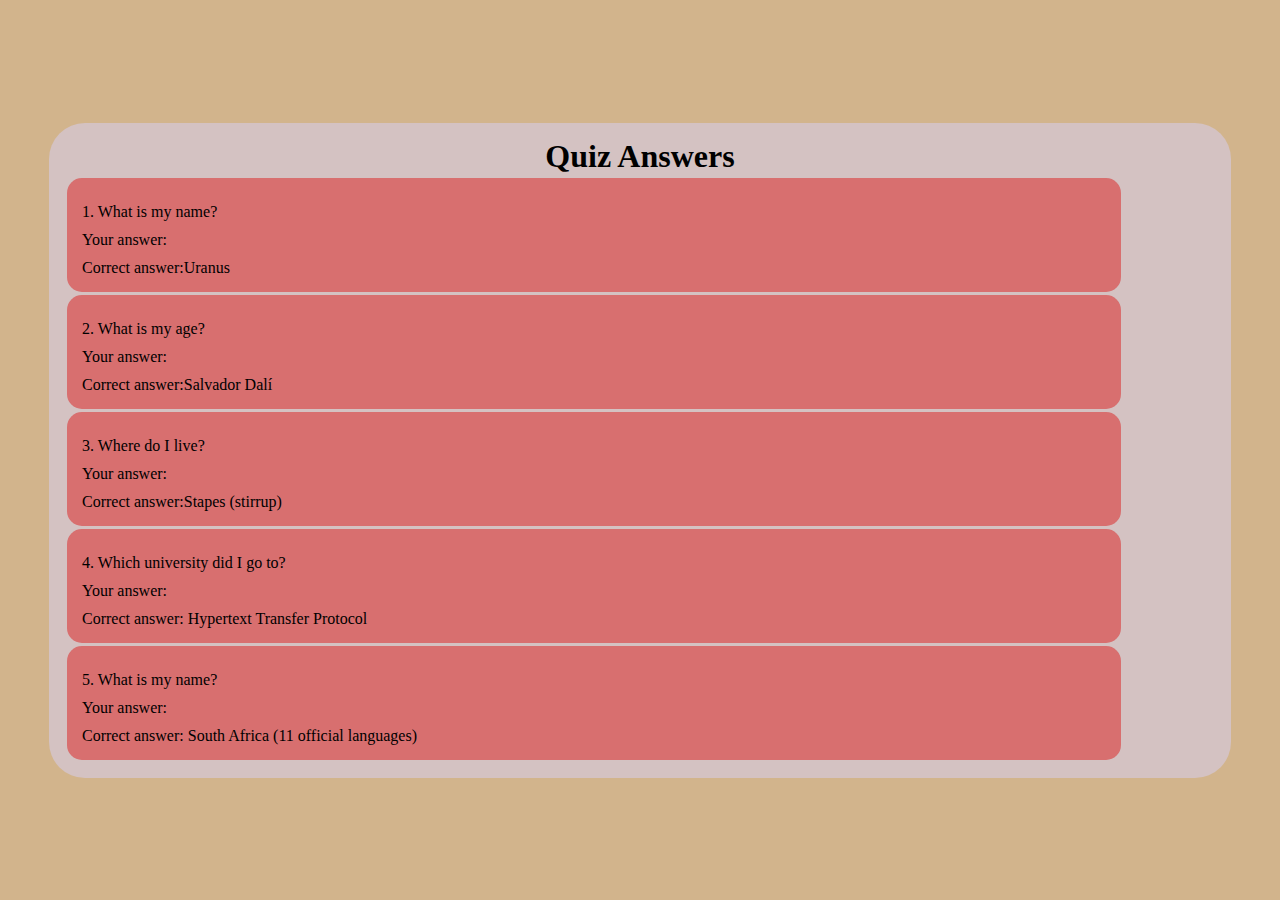
==== answers.html @ dfd63c09 "first commit for my quiz app" ====
<!DOCTYPE html>
<html lang="en">
<head>
    <meta charset="UTF-8">
    <meta http-equiv="X-UA-Compatible" content="IE=edge">
    <meta name="viewport" content="width=device-width, initial-scale=1.0">
    <title>Quiz Answers</title>
<link rel="stylesheet" href="answers.css">
</head>
<body>
    <div class="cont">
        <h1>Quiz Answers</h1>
        <div id="quiz-card1">
            <p>1. What is my name?</p>
            <div class="choices">
                <p>Your answer: <span id="answer1"></span></p>
                <p>Correct answer:<span id="correct-ans1" >Uranus</span></p>
            </div>
        </div>
        <div id="quiz-card2">
            <p>2. What is my age?</p>
            <div class="choices">
                <p>Your answer: <span id="answer2"></span></p>
                <p>Correct answer:<span id="correct-ans2" >Salvador Dalí</span> </p>
            </div>
        </div>
        <div id="quiz-card3">
            <p>3. Where do I live?</p>
            <div class="choices">
                <p>Your answer: <span id="answer3"></span></p>
                <p>Correct answer:<span id="correct-ans3" >Stapes (stirrup)</span> </p>
            </div>
        </div>
        <div id="quiz-card4">
            <p>4. Which university did I go to?</p>
            <div class="choices">
                <p>Your answer: <span id="answer4"></span></p>
                <p>Correct answer: <span id="correct-ans4" >Hypertext Transfer Protocol</span></p>
            </div>
        </div>
        <div id="quiz-card5">
            <p>5. What is my name?</p>
            <div class="choices">
                <p>Your answer: <span id="answer5"></span></p>
                <p>Correct answer: <span id="correct-ans5" >South Africa (11 official languages)

                </span></p>
            </div>
        </div>
    </div>
    <script>
        
        
        
        for (let i = 1; i <= 5; i++) {
        const card=document.getElementById(`quiz-card${i}`);
        const correct=document.getElementById(`correct-ans${i}`); 
        const answer = sessionStorage.getItem(`indoor-outdoor${i}`);
        const ans=document.getElementById(`answer${i}`);
        ans.textContent=answer;
        if(answer==correct.textContent){
            card.style.backgroundColor=" rgb(34, 167, 34,.5)";
            
        }
        else{
            card.style.backgroundColor=" rgb(220, 27, 27,.5)";
        }
    }
    </script>
</body>
</html>
---- answers.css ----
*{
    margin: 0;
    padding: 0;
}
html{
    height: 100vh;
}
body{
    background-color: tan;
    height: 100vh;
    display: flex;
    justify-content: center;
    align-items: center;
}

.cont{
    background-color: rgb(212, 194, 194);
    border-radius: 36px;
    width:90vw ;
    height:fit-content;
    padding:15px;
    

}
h1{
    text-align: center;
}
p,.choices{
    margin-top: 10px;
}
#quiz-card1,#quiz-card2,#quiz-card3,#quiz-card4,#quiz-card5{
    width: 80vw;
    height: fit-content;
    border-radius:15px ;
    padding: 15px;
    margin: 3px;
    background-color: aliceblue;
}
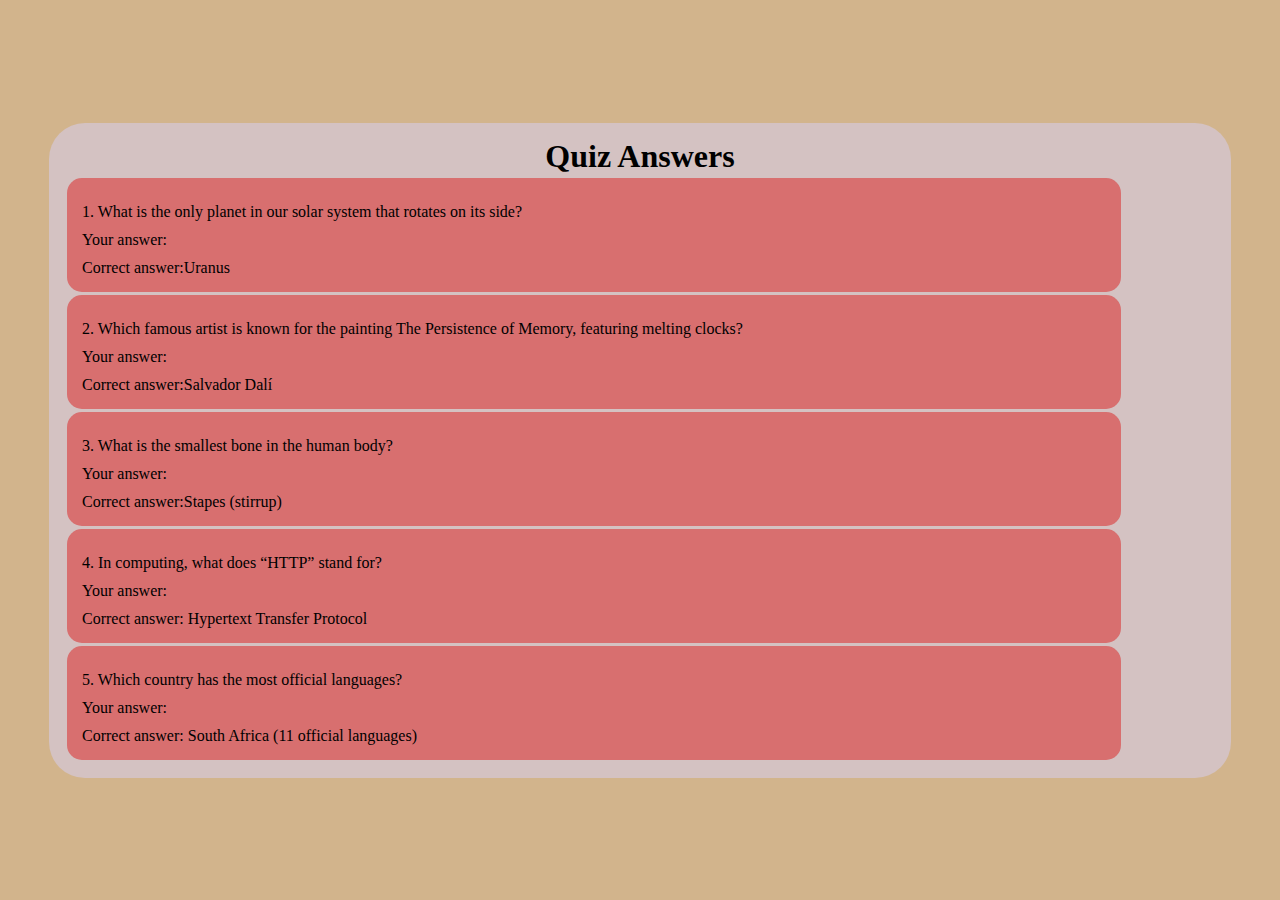
==== commit b9e38012: "i changed the questions on the answers page" ====
--- a/answers.html
+++ b/answers.html
@@ -11,35 +11,35 @@
     <div class="cont">
         <h1>Quiz Answers</h1>
         <div id="quiz-card1">
-            <p>1. What is my name?</p>
+            <p>1. What is the only planet in our solar system that rotates on its side?</p>
             <div class="choices">
                 <p>Your answer: <span id="answer1"></span></p>
                 <p>Correct answer:<span id="correct-ans1" >Uranus</span></p>
             </div>
         </div>
         <div id="quiz-card2">
-            <p>2. What is my age?</p>
+            <p>2. Which famous artist is known for the painting The Persistence of Memory, featuring melting clocks?</p>
             <div class="choices">
                 <p>Your answer: <span id="answer2"></span></p>
                 <p>Correct answer:<span id="correct-ans2" >Salvador Dalí</span> </p>
             </div>
         </div>
         <div id="quiz-card3">
-            <p>3. Where do I live?</p>
+            <p>3. What is the smallest bone in the human body?</p>
             <div class="choices">
                 <p>Your answer: <span id="answer3"></span></p>
                 <p>Correct answer:<span id="correct-ans3" >Stapes (stirrup)</span> </p>
             </div>
         </div>
         <div id="quiz-card4">
-            <p>4. Which university did I go to?</p>
+            <p>4. In computing, what does “HTTP” stand for?</p>
             <div class="choices">
                 <p>Your answer: <span id="answer4"></span></p>
                 <p>Correct answer: <span id="correct-ans4" >Hypertext Transfer Protocol</span></p>
             </div>
         </div>
         <div id="quiz-card5">
-            <p>5. What is my name?</p>
+            <p>5. Which country has the most official languages?</p>
             <div class="choices">
                 <p>Your answer: <span id="answer5"></span></p>
                 <p>Correct answer: <span id="correct-ans5" >South Africa (11 official languages)
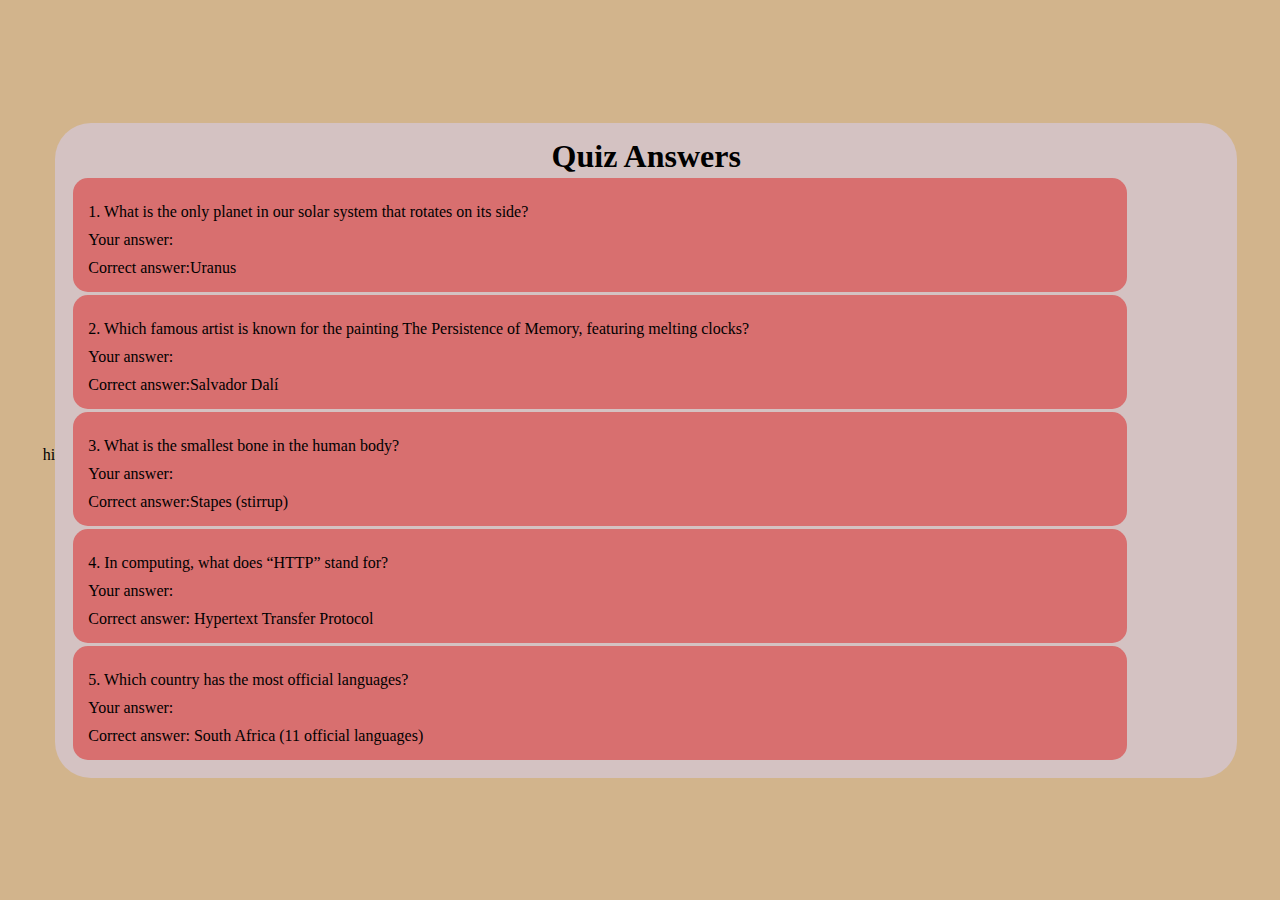
==== commit 77147113: "Update answers.html" ====
--- a/answers.html
+++ b/answers.html
@@ -8,6 +8,7 @@
 <link rel="stylesheet" href="answers.css">
 </head>
 <body>
+    <p>hi</p>
     <div class="cont">
         <h1>Quiz Answers</h1>
         <div id="quiz-card1">
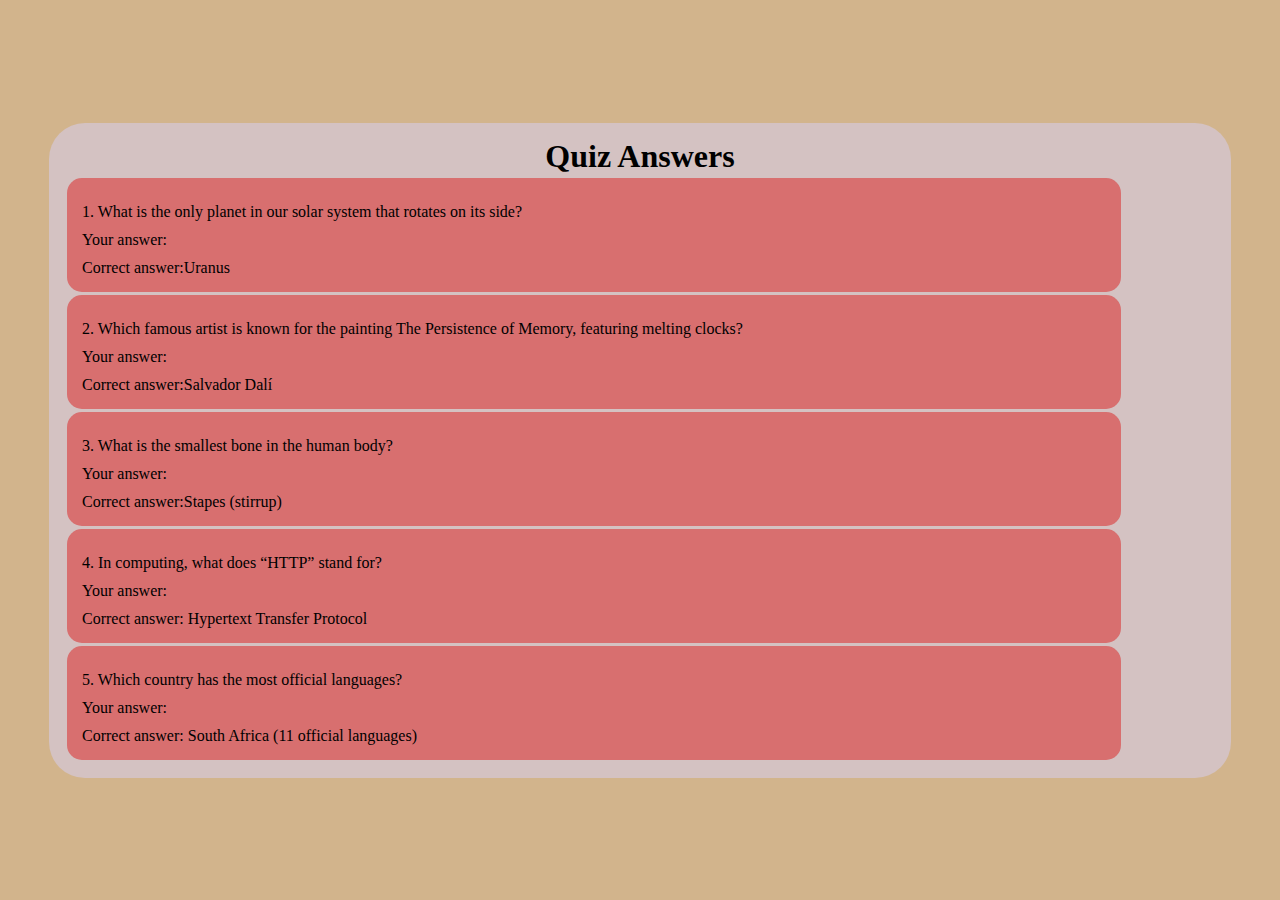
==== commit 2efdcab2: "removed the paragraph" ====
--- a/answers.html
+++ b/answers.html
@@ -8,7 +8,6 @@
 <link rel="stylesheet" href="answers.css">
 </head>
 <body>
-    <p>hi</p>
     <div class="cont">
         <h1>Quiz Answers</h1>
         <div id="quiz-card1">
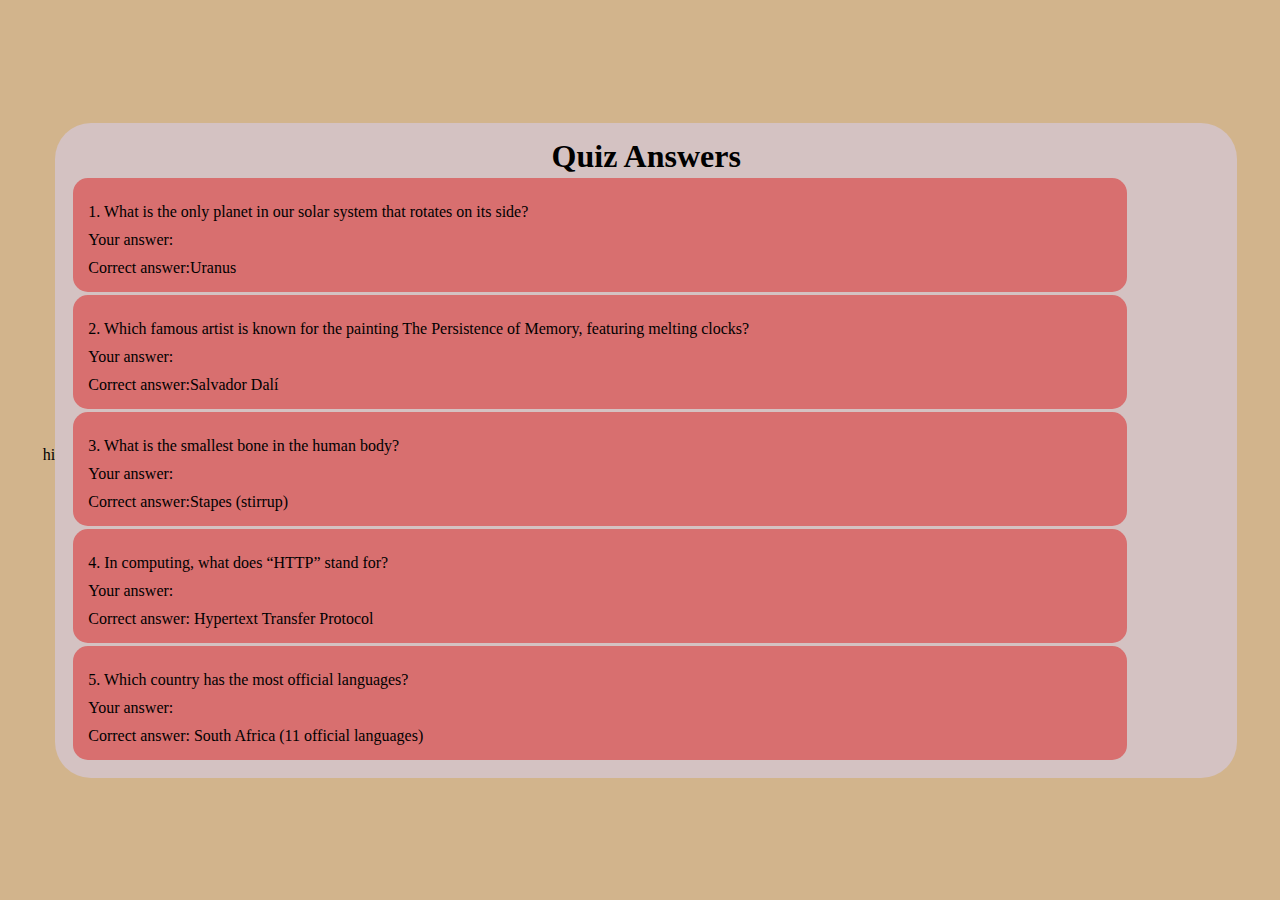
==== commit 3092af7e: "Update answers.html" ====
--- a/answers.html
+++ b/answers.html
@@ -8,6 +8,7 @@
 <link rel="stylesheet" href="answers.css">
 </head>
 <body>
+    <p>hi</p>
     <div class="cont">
         <h1>Quiz Answers</h1>
         <div id="quiz-card1">
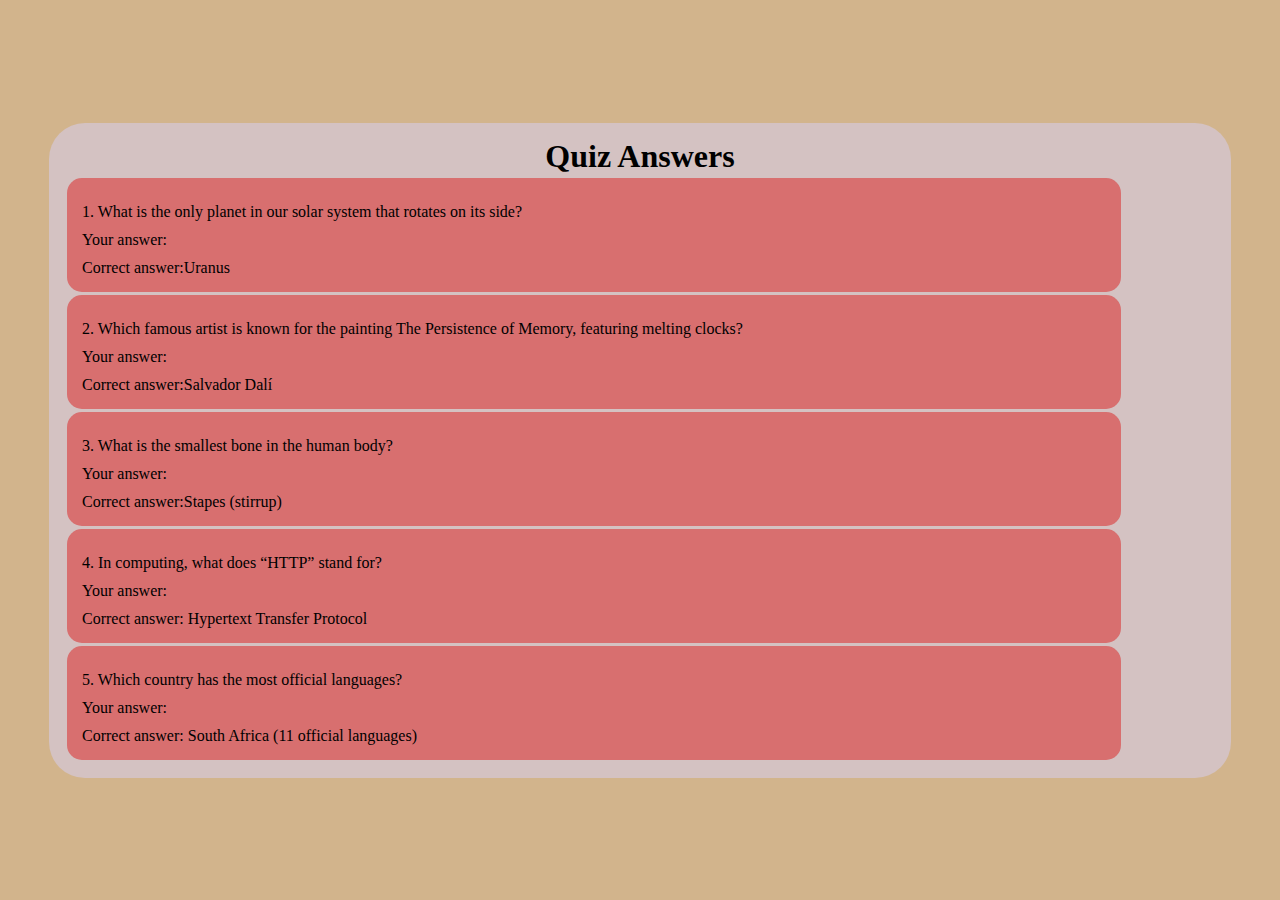
==== commit 760e3eb7: "I removed the p" ====
--- a/answers.html
+++ b/answers.html
@@ -8,7 +8,6 @@
 <link rel="stylesheet" href="answers.css">
 </head>
 <body>
-    <p>hi</p>
     <div class="cont">
         <h1>Quiz Answers</h1>
         <div id="quiz-card1">
